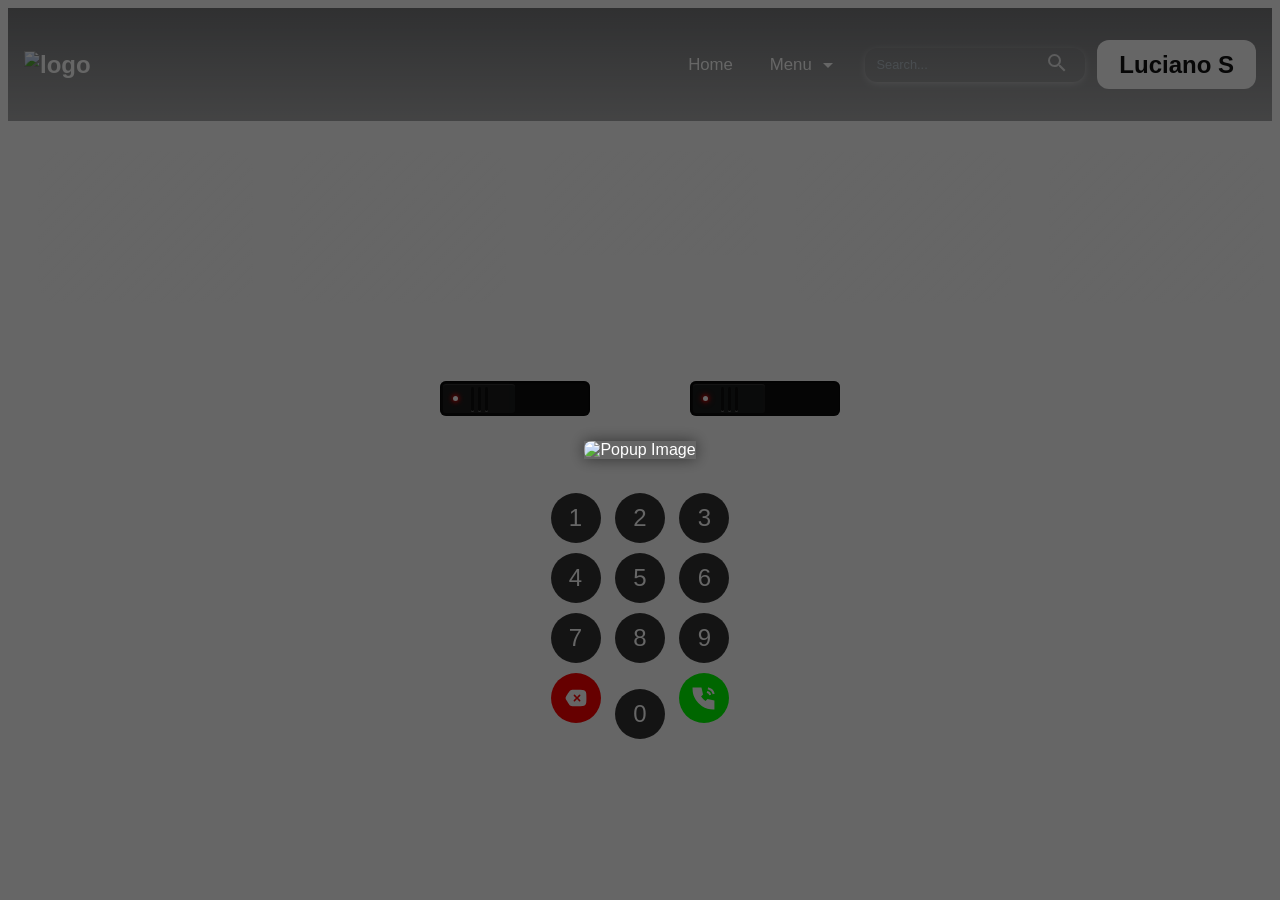
==== index.html @ 1549f78a "Add files via upload" ====
<!DOCTYPE html>
<html lang="en">
<head>
  <meta charset="UTF-8">
  <title>Debt Busters LMS Design</title>
  <link rel="stylesheet" href="style.css">
</head>
<body>

  <!---Nav Bar-->
  <header class="nav">
    <div class="nav-inner">
      <a href="" class="brand">
        <img src="Images/image-1765291667825.png" alt="logo" class="logo-img">
        <span></span>
      </a>
  
      <ul class="menu">
        <li><a href="#">Home</a></li>
        <li><a href="#"><span>Menu<svg xmlns="http://www.w3.org/2000/svg" width="24" height="24" viewBox="0 0 24 24"><path fill="currentColor" d="m12 15l5-5H7z"/></svg></span></a>
          <ul class="dropdown-menu">
            <li><a href="create-profile.html">Create Client Profile</a></li>
            <li><a href="FA-awards-templates.html">FA Awards Templates</a></li>
            <li><a href="spinning-wheel.html">Spinning Wheel For Prizes</a></li>
            <li><a href="cover-letter.html">Cover Letter</a></li>
          </ul>
        </li>
  
        <form action="" class="search">
          <input type="search" placeholder="Search..." required>
          <button type="submit">
            <svg xmlns="http://www.w3.org/2000/svg" width="24" height="24" viewBox="0 0 24 24"><path fill="currentColor" d="M15.5 14h-.79l-.28-.27A6.47 6.47 0 0 0 16 9.5A6.5 6.5 0 1 0 9.5 16c1.61 0 3.09-.59 4.23-1.57l.27.28v.79l5 4.99L20.49 19zm-6 0C7.01 14 5 11.99 5 9.5S7.01 5 9.5 5S14 7.01 14 9.5S11.99 14 9.5 14"/></svg>
          </button>
        </form>
  
        <button class="nav-btn">
          <a href="" class="btn">Luciano S</a>
        </button>
      </ul>
  
    </div>
  </header>


<!---Flip Cards-->



<div class="section">

<div class="flip-card">
  <div class="flip-card-inner">
    <div class="flip-card-front">      
      <h2>0/1</h2>
      <p> LEAD DECLINES</p>
    </div>
    <div class="flip-card-back"></div>
  </div>
</div>

<div class="flip-card">
  <div class="flip-card-inner">
    <div class="flip-card-front">
      <h2>620/425</h2>
      <p> CALL ATTEMPTS</p>
    </div>
    <div class="flip-card-back1"></div>
  </div>
</div>

<div class="flip-card">
  <div class="flip-card-inner">
    <div class="flip-card-front">
      <h2>66/40</h2>
      <p>CONTACT MADE</p>
    </div>
    <div class="flip-card-back2"></div>
  </div>
</div>

<div class="flip-card">
  <div class="flip-card-inner">
    <div class="flip-card-front">
      <h2>77/10</h2>
      <p>CREDIT REPORTS</p>
    </div>
    <div class="flip-card-back3"></div>
  </div>
</div>

<div class="flip-card">
  <div class="flip-card-inner">
    <div class="flip-card-front">
      <h2>17/7</h2>
      <p>DB HIGH TRANSFERS</p>
    </div>
    <div class="flip-card-back4"></div>
  </div>
</div>

</div>


<!---TOGGLE SWTICHes-->
<div class="section">

<div class="switch">
  <input id="toggle" type="checkbox" />
  <label class="toggle" for="toggle">
    <i></i>
  </label>
</div>

<div class="switch">
  <input id="toggle" type="checkbox" />
  <label class="toggle" for="toggle">
    <i></i>
  </label>
</div>

</div>

<div class="section">

<!-- DIALER -->
<div class="dialer">
<div class="phone-number"></div>
  <div>
  <button class="button number-button">1</button>
  <button class="button number-button">2</button>
  <button class="button number-button">3</button>
  </div>
  <div>
  <button class="button number-button">4</button>
  <button class="button number-button">5</button>
  <button class="button number-button">6</button>
  </div>
  <div>
    <button class="button number-button">7</button>
    <button class="button number-button">8</button>
    <button class="button number-button">9</button>
    </div>
    <div>
      <button class="button backspace-button"><svg xmlns="http://www.w3.org/2000/svg" width="24" height="24" viewBox="0 0 24 24"><path fill="currentColor" fill-rule="evenodd" d="M6.871 19.499c.93.501 2.044.501 4.271.501h2.637c3.875 0 5.813 0 7.017-1.172S22 15.771 22 12s0-5.657-1.204-6.828S17.654 4 13.78 4h-2.637c-2.227 0-3.341 0-4.27.501c-.93.502-1.52 1.42-2.701 3.259L3.49 8.82C2.497 10.366 2 11.14 2 12s.497 1.634 1.49 3.18l.68 1.06c1.181 1.838 1.771 2.757 2.701 3.259m4.16-10.53A.75.75 0 0 0 9.97 10.03L11.94 12l-1.97 1.97a.75.75 0 1 0 1.06 1.06L13 13.06l1.97 1.97a.75.75 0 0 0 1.06-1.06L14.06 12l1.97-1.97a.75.75 0 0 0-1.06-1.06L13 10.94z" clip-rule="evenodd"/></svg></button>
      <button class="button number-button">0</button>
      <button class="button call-button"><svg xmlns="http://www.w3.org/2000/svg" width="24" height="24" viewBox="0 0 24 24"><path fill="currentColor" d="m17.018 2.048l-.965-.261l-.523 1.93l.966.262a5 5 0 0 1 3.521 3.524l.26.965l1.931-.521l-.26-.965a7 7 0 0 0-4.93-4.934m-.914 3.378l-.965-.261l-.523 1.93l.966.262a1.5 1.5 0 0 1 1.056 1.057l.26.965l1.931-.52l-.26-.966a3.5 3.5 0 0 0-2.465-2.467"/><path fill="currentColor" d="M9.58 2H1v1a19.9 19.9 0 0 0 3.196 10.85a20.1 20.1 0 0 0 5.954 5.954A19.9 19.9 0 0 0 21 23h1v-8.58l-6.69-1.487l-1.86 1.86a14.1 14.1 0 0 1-4.242-4.243l1.859-1.86z"/></svg></button>
    </div>
</div>


</div>


<!-- Popup container -->
<div id="popup" class="popup-overlay">
<div class="popup">
  <img src="Images/pop-1.png" alt="Popup Image" />
</div>
</div>



<script src="script.js">

</script>
</body>
</html>
---- style.css ----
:root{
  --text: #fff;
  --surface: 255, 255, 255, .06;
  --stroke: 255, 255, 255, .12;
  --maxw: 1600px;
}

body {

  background: url(Images/testing.png) no-repeat;
  background-size: cover;
    background-position: center;
    background-attachment: fixed;
    color: #fff;
    font-family: Arial, sans-serif;
    height: 100vh;


  }

  .section {
    display: flex;
    justify-content: center;
    align-items: center;

  }

    /*------ Nav Bar ------*/

.nav{
  position: sticky;
  top: 0;
  background: linear-gradient(180deg, rgba(8, 10, 14, 0.55), rgba(8, 10, 14, 0.35));
  padding: clamp(0.5rem, 1vw + 0.2rem, 1rem);
  border-bottom: 1px solid var(--stroke);
  backdrop-filter: blur(12px);
  z-index: 100;
}

.nav-inner{
  max-width: var(--maxw);
  margin: auto;
  display: flex;
  align-items: center;
  justify-content: space-between;
}

.brand{
  display: flex;
  align-items: center;
  gap: 0.5rem;
  color: var(--text);
  text-decoration: none;
  font-size: clamp(1.1rem, 2vw, 1.5rem);
  font-weight: 700;
}

.logo-img{
  width: clamp(120px, 4vw, 144px);

}

.menu{
  display: flex;
  align-items: center;
  gap: clamp(0.75rem, 1vw, 1.5rem);
  list-style: none;
}

.menu a{
  text-decoration: none;
  padding: 0.5rem 0.75rem;
  font-size: clamp(0.9rem, 2vw, 1.05rem);
  font-weight: 500;
  color: var(--text);
  transition: 0.2s;
}

.menu a:hover{
  text-shadow: 0 0 10px var(--text);
}

.menu a span {
  display: inline-flex;
  align-items: center;
  gap: 4px;
}

.menu li {
  position: relative;
}

.dropdown-menu {
  position: absolute;
  top: 100%;
  left: 0;
  background: black;
  border: 1px solid var(--stroke);
  border-radius: 10px;
  padding: 0.5rem 0;
  list-style: none;
  display: none;
  min-width: 200px;
  box-shadow: 0 8px 20px rgba(0,0,0,0.2);
  z-index: 999;
}

.dropdown-menu li a {
  display: block;
  padding: 0.5rem 1rem;
  font-size: 0.9rem;
}

.dropdown-menu li a:hover {
  background: rgba(68, 68, 68, 0.3);
}

.menu li:hover .dropdown-menu {
  display: block;
}

.search{
  position: relative;
}

.search input{
  width: 100%;
  padding: 0.6rem 2.5rem 0.6rem 0.75rem;
  font-size: 0.8rem;
  background: var(--surface);
  color: var(--text);
  border: 1px solid var(--stroke);
  border-radius: 12px;
  outline: none;
  box-shadow: 0 2px 9px -2px rgba(255, 255, 255, 0.55);
}

.search input::placeholder{
  color: #b6c0c9;
}

.search button{
  position: absolute;
  right: 0.6rem;
  top: 50%;
  transform: translateY(-50%);
  background: none;
  border: none;
  cursor: pointer;
  color: var(--text);
  font-size: 1rem;
  align-items: center;
}

.search svg{
  width: clamp(18px, 2vw, 24px);
  height: clamp(18px, 2vw, 24px);
  opacity: 0.8;
}

.nav-btn{
  display: flex;
  align-items: center;
  justify-content: center;
  background: var(--text);
  border: none;
  outline: none;
  border-radius: 12px;
  transition: transform 0.15s, box-shadow 0.2s;
}

.nav-btn .btn{
  padding: 0.6rem 1rem;
  font-size: clamp(18px, 2vw, 24px);
  font-weight: 700;
  color: #111;
  cursor: pointer;
  text-decoration: none;
}
.nav-btn:hover{
  transform: translateY(-2px);
  box-shadow: 0 8px 32px -8px rgba(255, 255, 255, 0.55);
}



  
  /*------ DIALER ------*/

  .dialer{
    background: rgba(255, 255, 255, 0.1);
    border: 2px solid rgba(255, 255, 255, 0.3);
    border-radius: 20px;
    padding: 20px;
    box-shadow: 0 0 20px rgba(255, 255, 255, 0.2);
    top: 50%;
    left: 50%;
  }

  .button{
    width: 50px;
    height: 50px;
    background: #333;
    border: none;
    border-radius: 50%;
    margin: 5px;
    font-size: 1.5em;
    color: #fff;
    cursor: pointer;
    transition: all 0.3s ease;
    position: relative;
    overflow: hidden;
  }
 .button svg{
  width: 30px;
  height: 30px;
  position: absolute;
  top: 50%;
  left: 50%;
  transform: translate(-50%, -50%);
 }

 .button:hover{
  background: #555;
 }

 .call-button svg{
  width: 25px;
  height: 25px;
 }
 .call-button{
  background: #0f0;
 }

 .backspace-button svg{
  width: 25px;
  height: 25px;
 }

 .backspace-button{
  background: #f00;
 }



 /*-----Toggle Switch-----*/

 .switch {
  position: relative;
  width: 150px;
  height: 35px;
  box-sizing: border-box;
  padding: 3px;
  background: #0d0d0d;
  border-radius: 6px;
  box-shadow: inset 0 1px 1px 1px rgba(0, 0, 0, 0.5),
    0 1px 0 0 rgba(255, 255, 255, 0.1);
  margin: 50px;
}

.switch input[type="checkbox"] {
  position: absolute;
  z-index: 1;
  width: 100%;
  height: 100%;
  opacity: 0;
  cursor: pointer;
}

.switch input[type="checkbox"] + label {
  position: relative;
  display: block;
  left: 0;
  width: 50%;
  height: 100%;
  background: #1b1c1c;
  border-radius: 3px;
  box-shadow: inset 0 1px 0 0 rgba(255, 255, 255, 0.1);
  transition: all 0.5s ease-in-out;
}

.switch input[type="checkbox"] + label:before {
  content: "";
  display: inline-block;
  width: 5px;
  height: 5px;
  margin-left: 10px;
  background: #fff;
  border-radius: 50%;
  vertical-align: middle;
  box-shadow: 0 0 5px 2px rgba(165, 15, 15, 0.9),
    0 0 3px 1px rgba(165, 15, 15, 0.9);
  transition: all 0.5s ease-in-out;
}

.switch input[type="checkbox"] + label:after {
  content: "";
  display: inline-block;
  width: 0;
  height: 100%;
  vertical-align: middle;
}

.switch input[type="checkbox"] + label i {
  display: block;
  position: absolute;
  top: 50%;
  left: 50%;
  width: 3px;
  height: 24px;
  margin-top: -12px;
  margin-left: -1.5px;
  border-radius: 2px;
  background: #0d0d0d;
  box-shadow: 0 1px 0 0 rgba(255, 255, 255, 0.3);
}

.switch input[type="checkbox"] + label i:before,
.switch input[type="checkbox"] + label i:after {
  content: "";
  display: block;
  position: absolute;
  width: 100%;
  height: 100%;
  border-radius: 2px;
  background: #0d0d0d;
  box-shadow: 0 1px 0 0 rgba(255, 255, 255, 0.3);
}

.switch input[type="checkbox"] + label i:before {
  left: -7px;
}

.switch input[type="checkbox"] + label i:after {
  left: 7px;
}

.switch input[type="checkbox"]:checked + label {
  left: 50%;
}

.switch input[type="checkbox"]:checked + label:before {
  box-shadow: 0 0 5px 2px rgba(15, 165, 70, 0.9),
    0 0 3px 1px rgba(15, 165, 70, 0.9);
}



 /*-----Flip Cards-----*/

 .flip-card{
  width: 250px;
  height: 150px;
  perspective: 1000px;
  cursor: pointer;
  margin: 30px;
 }

 .flip-card-inner{
  width: 100%;
  height: 100%;
  transition: transform 1.5s;
  transform-style: preserve-3d;
 }

 .flip-card:hover .flip-card-inner{
  transform: rotateY(180deg);
 }

 .flip-card-front,
 .flip-card-back,
 .flip-card-back1,
 .flip-card-back2,
 .flip-card-back3,
 .flip-card-back4{
  position: absolute;
  width: 100%;
  height: 100%;
  backface-visibility: hidden;
  border-radius: 24px;

 }

 .flip-card-front{
background: linear-gradient(135deg, rgba(255, 255, 255, 0.1), rgba(255, 255, 255, 0));
backdrop-filter: blur(10px);
-webkit-backdrop-filter: blur(10px);
border-radius: 20px;
border: 1px solid rgba(255, 255, 255, 0.18);
box-shadow: 0 8px 32px 0 rgba(0, 0, 0, 0,37);
color: #fff;
display: flex;
flex-direction: column;
justify-content: center;
align-items: center;
text-align: center;
gap: 24px;
padding: 0px 10px;
}

 .flip-card-back{
  background-image: url(Images/72a82cc9-2cf1-4517-b91c-fa5d21b3c6cb.png);
  background-repeat: no-repeat;
  background-size: 100px;
  background-position: center;
  transform: rotateY(180deg);
 }

 .flip-card-back1{
  background-image: url(Images/image-1765291667825.png);
  background-repeat: no-repeat;
  background-size: 100px;
  background-position: center;
  transform: rotateY(180deg);
 }

 .flip-card-back2{
  background-image: url(Images/logoJM.png);
  background-repeat: no-repeat;
  background-size: 100px;
  background-position: center;
  transform: rotateY(180deg);
 }

 .flip-card-back3{
  background-image: url(Images/3wlogo-no-sub.png);
  background-repeat: no-repeat;
  background-size: 100px;
  background-position: center;
  transform: rotateY(180deg);
 }

 .flip-card-back4{
  background-image: url(Images/logo.png);
  background-repeat: no-repeat;
  background-size: 100px;
  background-position: center;
  transform: rotateY(180deg);
 }



/*-------------------------------Profile page code -----------------------------------*/

.wrapper{
  width: auto;
  background: rgba(255, 255, 255, 0.1);
  border: 2px solid rgba(255, 255, 255, 0.2);
  box-shadow: 0 0 10px rgba(0, 0, 0, 0.2);
  backdrop-filter: blur(50px);
  border-radius: 10px;
  color: #fff;
  padding: 40px 35px 55px;
}

.wrapper h1{
  font-size: 36px;
  text-align: center;
  margin-bottom: 20px;
}

.wrapper .input-box{
  display: flex;
  justify-content: space-evenly;
  flex-wrap: wrap;
  height: 70px;
}

.input-box .input-field{
  position: relative;
  width: auto;
  height: 20px;
  margin: 13px 0;
  display: inline-flex;
  align-items: center;
  gap: 4px;
}


.input-box .input-field input{
  width: 100%;
  height: 100%;
  background: transparent;
  border: 2px solid rgba(255, 255, 255, 0.2);
  outline: none;
  font-size: 17px;
  color: #fff;
  border-radius: 6px;
  padding: 15px 15px 15px 40px;
}

.input-box .input-field input::placeholder{
  color: #fff;

}

.input-box .input-field i{
  position: absolute;
  left: 15px;
  top: 50%;
  transform: translateY(-50%);
  font-size: 17px;
}

.wrapper label{
  display: inline-block;
  font-size: 14.5px;
  margin: 10px 0 23px;
}

.wrapper label input{
  accent-color: #fff;
}

.wrapper .save-btn{
  width: 100%;
  height: 45px;
  background-color: #fff;
  border: none;
  outline: none;
  border-radius: 6px;
  box-shadow: 0 0 10px rgba(0, 0, 0, 0.1);
  cursor: pointer;
  color: #333;
  font-size: 16px;
  font-weight: 600;
}

/*--- ------ ------------   COver Letter Section ----------------*/
.sectwhy{
  color: #fff;
  text-shadow: -1px 3px 2px #000000;
  font-size: 1.25rem;
  box-sizing: none;
}

.sectwhy h2{
  display: flex;
  align-items: center;
  margin: 10px;
  max-width: 100%;
  font-size: 1.4rem;

}

.sectwhy h3{
  display: flex;
  align-items: center;
  max-width: 100%;
  font-size: 1.2rem;
  
}

.whytext{
  margin-left: 10%;
  margin-right: 10%;
  margin-bottom: 20px;
  padding-left: 20px;
  padding-right: 20px;
  background: linear-gradient(135deg, rgba(255, 255, 255, 0.1), rgba(255, 255, 255, 0));
  backdrop-filter: blur(10px);
  -webkit-backdrop-filter: blur(10px);
  border-radius: 20px;
  border: 1px solid rgba(255, 255, 255, 0.18);
  box-shadow: 0 8px 32px 0 rgba(0, 0, 0, 0,37);
  align-items: center;
  justify-content: center;
}

.head1{
  display: flex;
  align-items: center;
  margin: 10px;
  max-width: 100%;

}
.head1 h1{
  margin-left: 10px;
}

.text1{
  overflow: hidden;
  height: auto;
}


/*----------------------FA Awards PAge-------------------------*/


hr{
  margin-right: 10%;
  margin-left: 10%;
  margin-bottom: 10px;
}


/*---Awards Section---*/

.sect3{
  color: #fff;
  text-shadow: -1px 3px 2px #000000;
  font-size: 1.25rem;
  box-sizing: none;
}

.img-os{
  width: 19rem;
  display: block;
  margin-left: auto;
  margin-right: auto;
}

.ads{
  margin-left: 10%;
  margin-right: 10%;
  margin-bottom: 20px;
  padding-left: 20px;
  padding-right: 20px;
  background: linear-gradient(135deg, rgba(255, 255, 255, 0.1), rgba(255, 255, 255, 0));
  backdrop-filter: blur(10px);
  -webkit-backdrop-filter: blur(10px);
  border-radius: 20px;
  border: 1px solid rgba(255, 255, 255, 0.18);
  box-shadow: 0 8px 32px 0 rgba(0, 0, 0, 0,37);
  display: flex;
  align-items: center;
  justify-content: center;
}

.ads-items{
  align-items: center;
  justify-content: center;
}

.ads-items h2{
  font-size: 1.4rem;
}
.ads-head{
  display: flex;
  align-items: center;
  margin: 10px;
  max-width: 100%;

}
.ads-head h1{
  margin-left: 10px;
}
.ads-pic{
  max-width: 17em;
  float: right;
  
}
.ads-img{
  max-width: 17em;
  height: auto;
  padding: 3%;
  border-radius: 10px;
}

.ads-text{
  float: left;
  overflow: hidden;
  max-width: 500px;
  height: auto;
}
.ads-text p{
  text-align: justify;
}

.blog-text{
  max-width: 17em;

}

.blog-text h2{
  font-size: 1.1rem;
  max-width: 17em;
}
/*--- Design part ---*/

.img-about{
  width: 10rem;
  display: block;
  margin: auto;

  
}

.blogs{
  margin-left: 10%;
  margin-right: 10%;
  margin-bottom: 20px;
  padding-left: 20px;
  padding-right: 20px;
  background: linear-gradient(135deg, rgba(255, 255, 255, 0.1), rgba(255, 255, 255, 0));
  backdrop-filter: blur(10px);
  -webkit-backdrop-filter: blur(10px);
  border-radius: 20px;
  border: 1px solid rgba(255, 255, 255, 0.18);
  box-shadow: 0 8px 32px 0 rgba(0, 0, 0, 0,37);
  display: flex;
  align-items: center;
  justify-content: center;
}

.blog-items{
  align-items: center;
  justify-content: center;
}

.blog-pic{
  position: relative;
  overflow: hidden;
  float: inline-start;
}

.blog-pic p{
  padding: 3%;
  
}

.blog-pic::after{
  position: absolute;
  content: "";
  top: 0;
  left: 0;
  width: 100%;
  height: 100%;
}

.blog-pic img{
  transition:  all 0.5s ease;
}

.blog-pic:hover img{
  transform: scale(1.2);
}

.blog-pic span:first-of-type{
  position: absolute;
  z-index: 1;
  top: 10px;
  left: 10px;
  background: var(--exDark);
  color: #fff;
  padding: 0.25rem 1rem;
}

.blog-pic span:last-of-type{
  position: absolute;
  z-index: 1;
  bottom: 10px;
  right: 10px;
  color: #fff;
  font-weight: 700;
  font-size: 1.1rem;
}




/*--Final part--*/

.sect4{
  background: #1f1f1f;
  background-size: cover;
  background-position: center;
  background-attachment: fixed;
  align-items: center;
  color: #fff;
  text-shadow: -1px 3px 2px #000000;
  font-size: 20px;
  text-align: center;
}

.all-end{
  display: block;
  text-align: center;
  padding: 30px;
}
.contact{
  margin: 50px;
}
.socials{
  display: flex;
  justify-content: center;

}
.socials a{
  padding-top: 0.25em;
  margin: 0 1em;
  color: #fff;
  background: #1f1f1f;
  height: 2em;
  width: 2em;
  border-radius: 8px;
  align-items: center;
  justify-content: center;
  text-decoration: none;
  box-shadow: 6px 6px 10px -1px rgba(0,0,0,0.15), -6px -6px 10px -1px rgba(255,255,255,0.7);
}

.socials a:hover{
  box-shadow: inset 4px 4px 6px -1px rgba(0,0,0,0.2), inset -4px -4px 6px -1px rgba(255,255,255,0.7),-0.5px -0.5px 0px rgba(255,255,255,1), 0.5px 0.5px 0px rgba(0,0,0,0.15), 0px 12px 10px -10px rgba(0,0,0,0.05);
}
.bottom{
  display: flex;
  width: 100%;
}
.copyright{
  padding: 1.25em;
  width: 50%;
  text-align: left;
}
.design{
  padding: 20px;
  width: 50%;
  text-align: right;
}

/*------------------------------Pop Up-------------------------------------------*/
/* Popup overlay */
.popup-overlay {
  position: fixed;
  top: 0;
  left: 0;
  width: 100%;
  height: 100%;
  background-color: rgba(0, 0, 0, 0.6);
  display: flex;
  align-items: center;
  justify-content: center;
  z-index: 1000;
}

/* Popup image container */
.popup {
  position: relative;
  max-width: 90%;
  max-height: 90%;
  box-shadow: 0 0 15px rgba(0,0,0,0.5);
  cursor: pointer;
}

.popup img {
  width: 100%;
  height: auto;
  display: block;
  border-radius: 8px;
}
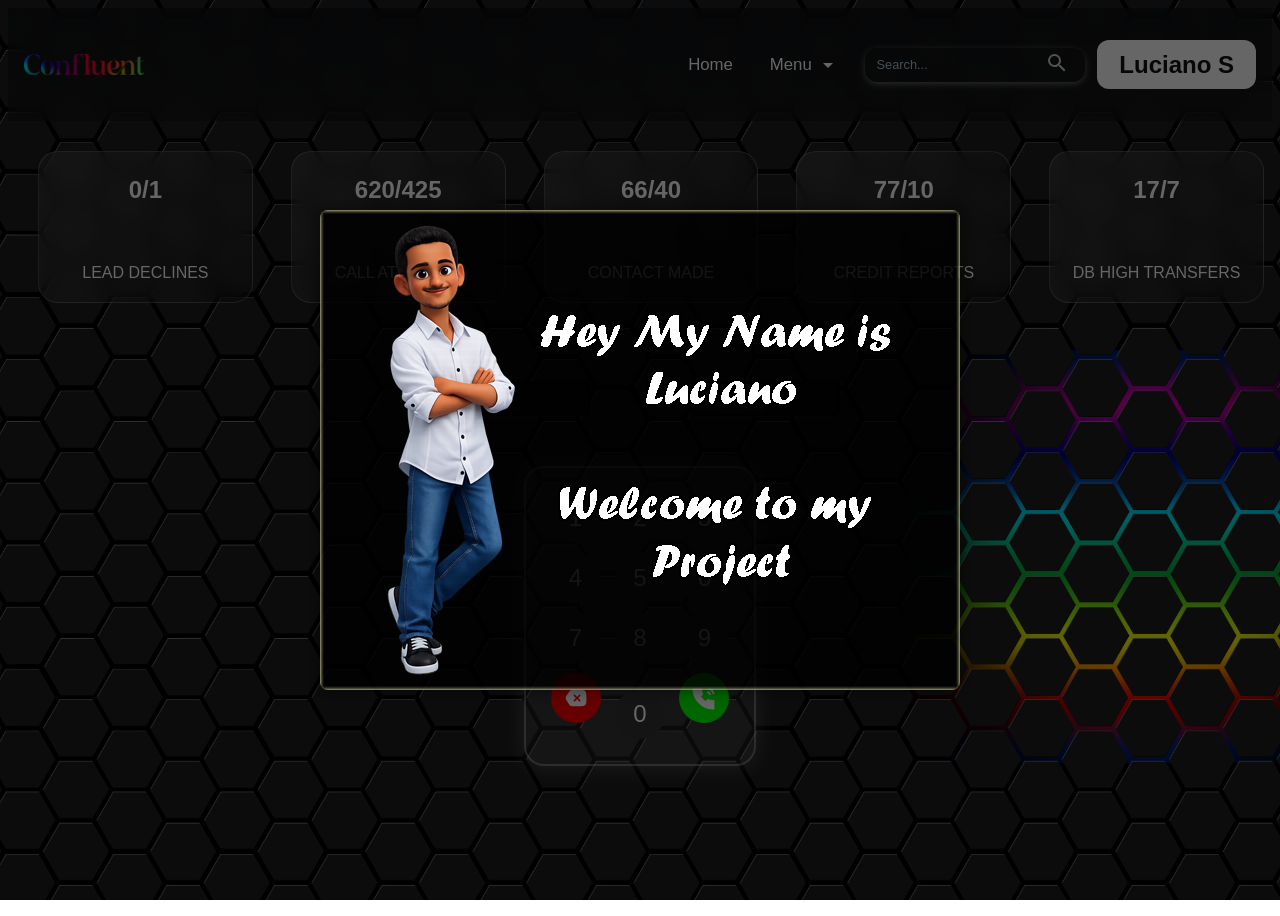
==== commit 5e69ae7f: "Update index.html" ====
--- a/index.html
+++ b/index.html
@@ -22,7 +22,10 @@
             <li><a href="create-profile.html">Create Client Profile</a></li>
             <li><a href="FA-awards-templates.html">FA Awards Templates</a></li>
             <li><a href="spinning-wheel.html">Spinning Wheel For Prizes</a></li>
+            <!--
             <li><a href="cover-letter.html">Cover Letter</a></li>
+            -->
+            <li><a href="dls-stats-db.html">DLS STATS</a></li>
           </ul>
         </li>
   
@@ -164,4 +167,4 @@
 
 </script>
 </body>
-</html>+</html>
--- a/style.css
+++ b/style.css
@@ -847,4 +847,48 @@
   height: auto;
   display: block;
   border-radius: 8px;
-}+}
+
+/*--------------Image COde------------*/
+
+.box{
+  background: url(Images/WhatsApp\ Image\ 2026-04-13\ at\ 19.31.13.jpeg) no-repeat;
+  background-size: cover;
+    background-position: center;
+margin: 50px;
+max-width: 17em;
+aspect-ratio: 1/1;
+
+  border-radius: 10px;
+  position: relative;
+
+}
+
+@property --deg{
+  syntax: '<angle>';
+  inherits: true;
+  initial-value: 0deg;
+}
+
+.box::before,
+.box::after{
+  content: "";
+  position: absolute;
+  height: 100%;
+  width: 100%;
+  background: conic-gradient(from var(--deg) at center, #00c3ff, #4d0199, #6300c6, #009dcd);
+  border-radius: inherit;
+  z-index: -2;
+  padding: 2px;
+  animation: autoRotate 2s linear infinite;
+}
+
+.box::after{
+  filter: blur(10px);
+}
+
+@keyframes autoRotate{
+  to{
+    --deg: 360deg;
+  }
+}
